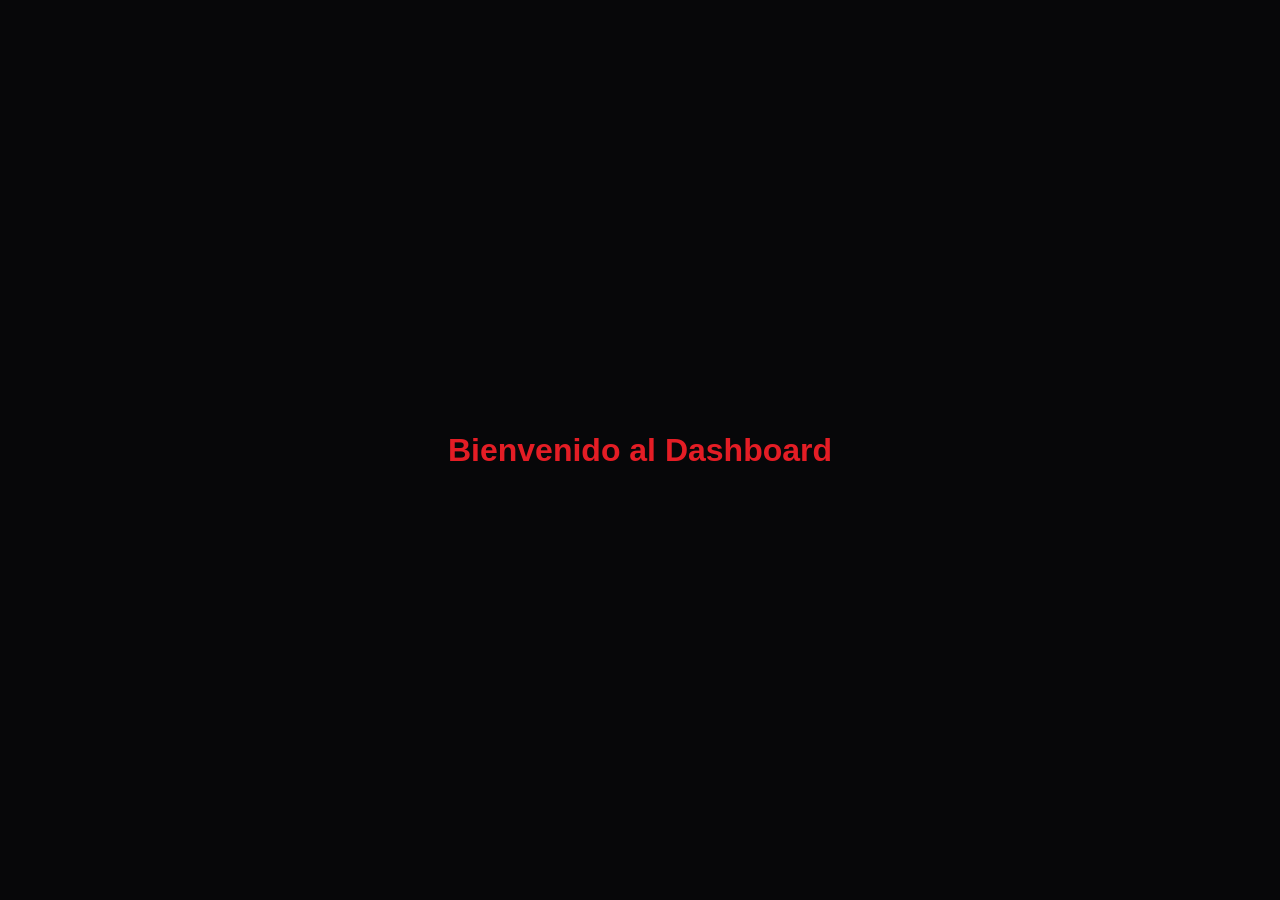
==== FPF/dashboard/index.html @ 64b778f6 "Reorganizar estructura: mover login a FPF y agregar mockup dashboard con redirección" ====
<!DOCTYPE html>
<html lang="es">
<head>
  <meta charset="UTF-8">
  <meta name="viewport" content="width=device-width, initial-scale=1.0">
  <title>Dashboard FPF</title>
  <style>
    body {
      margin: 0;
      padding: 0;
      background: #070709;
      color: white;
      font-family: sans-serif;
      display: flex;
      justify-content: center;
      align-items: center;
      height: 100vh;
    }
    h1 {
      color: #E41D25; /* FPF red */
    }
  </style>
</head>
<body>
  <h1>Bienvenido al Dashboard</h1>
</body>
</html>
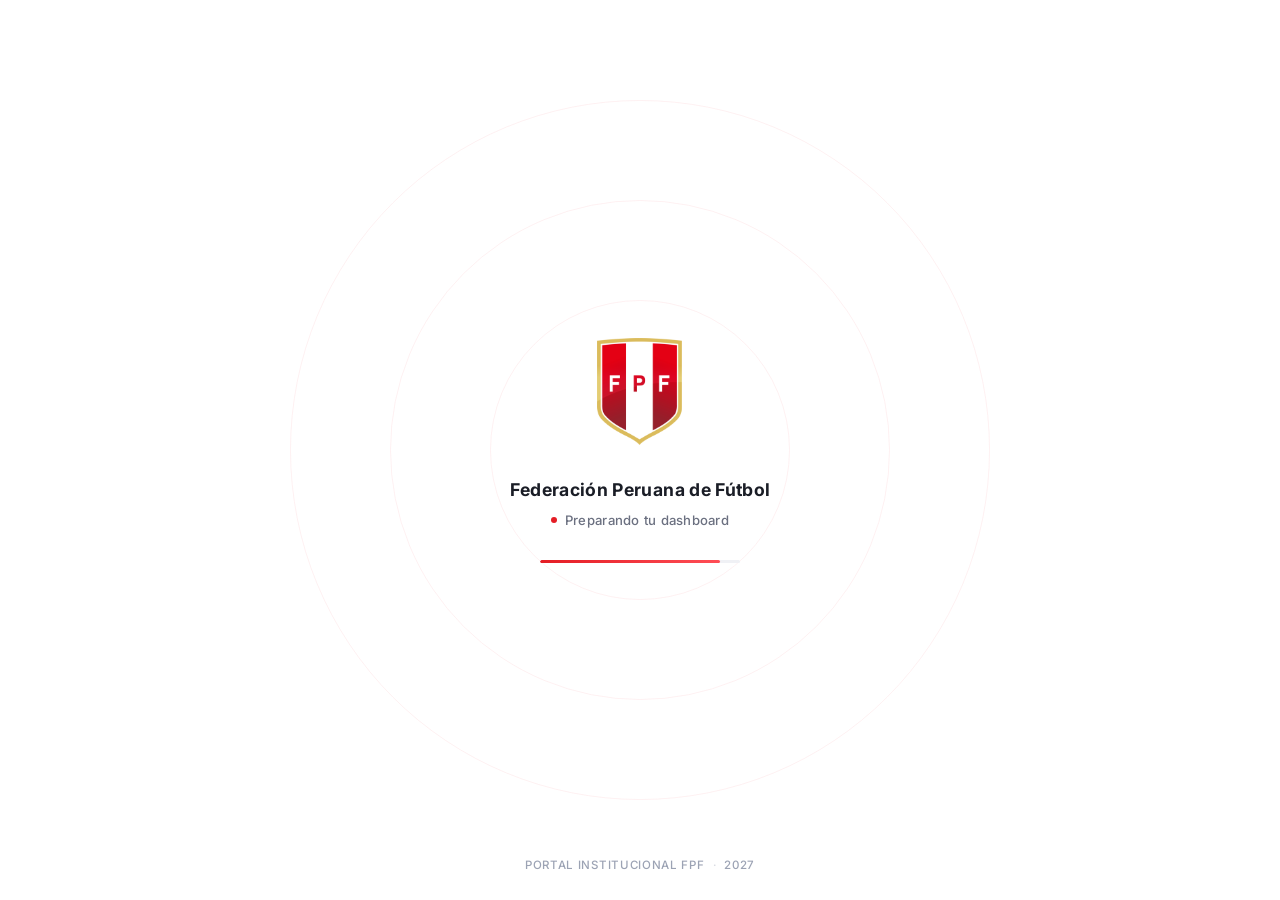
==== commit a5c4f38f: "Fix dashboard layout, simplify splash screen animation, remove circular progress and fix token linki" ====
--- a/FPF/dashboard/index.html
+++ b/FPF/dashboard/index.html
@@ -1,27 +1,292 @@
 <!DOCTYPE html>
 <html lang="es">
 <head>
-  <meta charset="UTF-8">
-  <meta name="viewport" content="width=device-width, initial-scale=1.0">
-  <title>Dashboard FPF</title>
-  <style>
-    body {
-      margin: 0;
-      padding: 0;
-      background: #070709;
-      color: white;
-      font-family: sans-serif;
-      display: flex;
-      justify-content: center;
-      align-items: center;
-      height: 100vh;
-    }
-    h1 {
-      color: #E41D25; /* FPF red */
-    }
-  </style>
+  <meta charset="UTF-8" />
+  <meta name="viewport" content="width=device-width, initial-scale=1.0" />
+  <title>FPF — Dashboard</title>
+  <meta name="description" content="Panel de control oficial de la Federación Peruana de Fútbol" />
+  <link rel="preconnect" href="https://fonts.googleapis.com" />
+  <link rel="preconnect" href="https://fonts.gstatic.com" crossorigin />
+  <link href="https://fonts.googleapis.com/css2?family=Inter:wght@300;400;500;600;700;800&family=Playfair+Display:ital,wght@0,500;1,500&display=swap" rel="stylesheet" />
+  <link rel="stylesheet" href="../tokens.css" />
+  <link rel="stylesheet" href="dashboard.css" />
 </head>
 <body>
-  <h1>Bienvenido al Dashboard</h1>
+
+  <!-- ═══════════════════════════════════════════
+       SPLASH SCREEN — Pantalla de carga premium
+  ═══════════════════════════════════════════ -->
+  <div id="splash" class="splash">
+    <!-- Fondo animado sutil -->
+    <div class="splash__bg" aria-hidden="true">
+      <div class="splash__ring splash__ring--1"></div>
+      <div class="splash__ring splash__ring--2"></div>
+      <div class="splash__ring splash__ring--3"></div>
+    </div>
+
+    <div class="splash__content">
+      <!-- Logo con animación -->
+      <div class="splash__logo-wrap">
+        <img src="FPFlogo.png" alt="Logo FPF" class="splash__logo" />
+      </div>
+
+      <!-- Texto de carga -->
+      <div class="splash__text">
+        <h1 class="splash__title">Federación Peruana de Fútbol</h1>
+        <div class="splash__status">
+          <span class="splash__dot"></span>
+          <span id="splash-msg" class="splash__msg">Verificando credenciales</span>
+        </div>
+      </div>
+
+      <div class="splash__bar-wrap">
+        <div class="splash__bar" id="splash-bar"></div>
+      </div>
+    </div>
+
+    <footer class="splash__footer">
+      <span>Portal Institucional FPF</span>
+      <span class="splash__sep">·</span>
+      <span>2027</span>
+    </footer>
+  </div>
+
+
+  <!-- ═══════════════════════════════════════════
+       DASHBOARD — Contenido principal
+  ═══════════════════════════════════════════ -->
+  <div id="dashboard" class="dashboard" style="display:none;">
+    
+    <!-- Sidebar -->
+    <aside class="sidebar">
+      <div class="sidebar__brand">
+        <img src="FPFlogo.png" alt="FPF" class="sidebar__logo" />
+        <div class="sidebar__brand-text">
+          <span class="sidebar__brand-name">FPF</span>
+          <span class="sidebar__brand-sub">Portal 2027</span>
+        </div>
+      </div>
+
+      <nav class="sidebar__nav">
+        <a href="#" class="nav-item nav-item--active">
+          <svg class="nav-item__icon" width="20" height="20" viewBox="0 0 24 24" fill="none" stroke="currentColor" stroke-width="1.8" stroke-linecap="round" stroke-linejoin="round"><rect x="3" y="3" width="7" height="7" rx="1"/><rect x="14" y="3" width="7" height="7" rx="1"/><rect x="3" y="14" width="7" height="7" rx="1"/><rect x="14" y="14" width="7" height="7" rx="1"/></svg>
+          <span>Dashboard</span>
+        </a>
+        <a href="#" class="nav-item">
+          <svg class="nav-item__icon" width="20" height="20" viewBox="0 0 24 24" fill="none" stroke="currentColor" stroke-width="1.8" stroke-linecap="round" stroke-linejoin="round"><path d="M17 21v-2a4 4 0 0 0-4-4H5a4 4 0 0 0-4 4v2"/><circle cx="9" cy="7" r="4"/><path d="M23 21v-2a4 4 0 0 0-3-3.87"/><path d="M16 3.13a4 4 0 0 1 0 7.75"/></svg>
+          <span>Jugadores</span>
+        </a>
+        <a href="#" class="nav-item">
+          <svg class="nav-item__icon" width="20" height="20" viewBox="0 0 24 24" fill="none" stroke="currentColor" stroke-width="1.8" stroke-linecap="round" stroke-linejoin="round"><circle cx="12" cy="12" r="10"/><polygon points="10 8 16 12 10 16 10 8"/></svg>
+          <span>Partidos</span>
+        </a>
+        <a href="#" class="nav-item">
+          <svg class="nav-item__icon" width="20" height="20" viewBox="0 0 24 24" fill="none" stroke="currentColor" stroke-width="1.8" stroke-linecap="round" stroke-linejoin="round"><path d="M12 20V10"/><path d="M18 20V4"/><path d="M6 20v-4"/></svg>
+          <span>Estadísticas</span>
+        </a>
+        <a href="#" class="nav-item">
+          <svg class="nav-item__icon" width="20" height="20" viewBox="0 0 24 24" fill="none" stroke="currentColor" stroke-width="1.8" stroke-linecap="round" stroke-linejoin="round"><rect x="3" y="4" width="18" height="18" rx="2" ry="2"/><line x1="16" y1="2" x2="16" y2="6"/><line x1="8" y1="2" x2="8" y2="6"/><line x1="3" y1="10" x2="21" y2="10"/></svg>
+          <span>Calendario</span>
+        </a>
+        <a href="#" class="nav-item">
+          <svg class="nav-item__icon" width="20" height="20" viewBox="0 0 24 24" fill="none" stroke="currentColor" stroke-width="1.8" stroke-linecap="round" stroke-linejoin="round"><circle cx="12" cy="12" r="3"/><path d="M19.4 15a1.65 1.65 0 0 0 .33 1.82l.06.06a2 2 0 0 1 0 2.83 2 2 0 0 1-2.83 0l-.06-.06a1.65 1.65 0 0 0-1.82-.33 1.65 1.65 0 0 0-1 1.51V21a2 2 0 0 1-2 2 2 2 0 0 1-2-2v-.09A1.65 1.65 0 0 0 9 19.4a1.65 1.65 0 0 0-1.82.33l-.06.06a2 2 0 0 1-2.83 0 2 2 0 0 1 0-2.83l.06-.06A1.65 1.65 0 0 0 4.68 15a1.65 1.65 0 0 0-1.51-1H3a2 2 0 0 1-2-2 2 2 0 0 1 2-2h.09A1.65 1.65 0 0 0 4.6 9a1.65 1.65 0 0 0-.33-1.82l-.06-.06a2 2 0 0 1 0-2.83 2 2 0 0 1 2.83 0l.06.06A1.65 1.65 0 0 0 9 4.68a1.65 1.65 0 0 0 1-1.51V3a2 2 0 0 1 2-2 2 2 0 0 1 2 2v.09a1.65 1.65 0 0 0 1 1.51 1.65 1.65 0 0 0 1.82-.33l.06-.06a2 2 0 0 1 2.83 0 2 2 0 0 1 0 2.83l-.06.06a1.65 1.65 0 0 0-.33 1.82V9a1.65 1.65 0 0 0 1.51 1H21a2 2 0 0 1 2 2 2 2 0 0 1-2 2h-.09a1.65 1.65 0 0 0-1.51 1z"/></svg>
+          <span>Configuración</span>
+        </a>
+      </nav>
+
+      <div class="sidebar__bottom">
+        <div class="sidebar__user">
+          <div class="sidebar__avatar">
+            <svg width="18" height="18" viewBox="0 0 24 24" fill="none" stroke="currentColor" stroke-width="2" stroke-linecap="round" stroke-linejoin="round"><path d="M20 21v-2a4 4 0 0 0-4-4H8a4 4 0 0 0-4 4v2"/><circle cx="12" cy="7" r="4"/></svg>
+          </div>
+          <div class="sidebar__user-info">
+            <span class="sidebar__user-name" id="user-name">Usuario FPF</span>
+            <span class="sidebar__user-role">Administrador</span>
+          </div>
+        </div>
+        <a href="../login/index.html" class="nav-item nav-item--logout">
+          <svg class="nav-item__icon" width="20" height="20" viewBox="0 0 24 24" fill="none" stroke="currentColor" stroke-width="1.8" stroke-linecap="round" stroke-linejoin="round"><path d="M9 21H5a2 2 0 0 1-2-2V5a2 2 0 0 1 2-2h4"/><polyline points="16 17 21 12 16 7"/><line x1="21" y1="12" x2="9" y2="12"/></svg>
+          <span>Cerrar sesión</span>
+        </a>
+      </div>
+    </aside>
+
+    <!-- Main Content -->
+    <main class="main">
+      <!-- Top Bar -->
+      <header class="topbar">
+        <div class="topbar__left">
+          <h1 class="topbar__title">Dashboard</h1>
+          <span class="topbar__date" id="current-date"></span>
+        </div>
+        <div class="topbar__right">
+          <button class="topbar__btn" aria-label="Notificaciones">
+            <svg width="20" height="20" viewBox="0 0 24 24" fill="none" stroke="currentColor" stroke-width="1.8" stroke-linecap="round" stroke-linejoin="round"><path d="M18 8A6 6 0 0 0 6 8c0 7-3 9-3 9h18s-3-2-3-9"/><path d="M13.73 21a2 2 0 0 1-3.46 0"/></svg>
+            <span class="topbar__badge">3</span>
+          </button>
+          <button class="topbar__btn" aria-label="Buscar">
+            <svg width="20" height="20" viewBox="0 0 24 24" fill="none" stroke="currentColor" stroke-width="1.8" stroke-linecap="round" stroke-linejoin="round"><circle cx="11" cy="11" r="8"/><line x1="21" y1="21" x2="16.65" y2="16.65"/></svg>
+          </button>
+        </div>
+      </header>
+
+      <!-- Welcome Banner -->
+      <section class="welcome">
+        <div class="welcome__text">
+          <span class="welcome__greeting" id="greeting-text">Buenos días</span>
+          <h2 class="welcome__name">Bienvenido al Portal FPF</h2>
+          <p class="welcome__desc">Aquí tienes un resumen de la actividad de hoy.</p>
+        </div>
+        <div class="welcome__graphic" aria-hidden="true">
+          <img src="FPFlogo.png" alt="" class="welcome__logo" />
+        </div>
+      </section>
+
+      <!-- Stats Grid -->
+      <section class="stats">
+        <div class="stat-card">
+          <div class="stat-card__icon stat-card__icon--red">
+            <svg width="22" height="22" viewBox="0 0 24 24" fill="none" stroke="currentColor" stroke-width="2" stroke-linecap="round" stroke-linejoin="round"><path d="M17 21v-2a4 4 0 0 0-4-4H5a4 4 0 0 0-4 4v2"/><circle cx="9" cy="7" r="4"/><path d="M23 21v-2a4 4 0 0 0-3-3.87"/><path d="M16 3.13a4 4 0 0 1 0 7.75"/></svg>
+          </div>
+          <div class="stat-card__data">
+            <span class="stat-card__value" id="stat-jugadores">128</span>
+            <span class="stat-card__label">Jugadores Registrados</span>
+          </div>
+          <span class="stat-card__trend stat-card__trend--up">+12%</span>
+        </div>
+
+        <div class="stat-card">
+          <div class="stat-card__icon stat-card__icon--gold">
+            <svg width="22" height="22" viewBox="0 0 24 24" fill="none" stroke="currentColor" stroke-width="2" stroke-linecap="round" stroke-linejoin="round"><circle cx="12" cy="12" r="10"/><polygon points="10 8 16 12 10 16 10 8"/></svg>
+          </div>
+          <div class="stat-card__data">
+            <span class="stat-card__value">24</span>
+            <span class="stat-card__label">Partidos Programados</span>
+          </div>
+          <span class="stat-card__trend stat-card__trend--up">+4</span>
+        </div>
+
+        <div class="stat-card">
+          <div class="stat-card__icon stat-card__icon--green">
+            <svg width="22" height="22" viewBox="0 0 24 24" fill="none" stroke="currentColor" stroke-width="2" stroke-linecap="round" stroke-linejoin="round"><polyline points="22 12 18 12 15 21 9 3 6 12 2 12"/></svg>
+          </div>
+          <div class="stat-card__data">
+            <span class="stat-card__value">87%</span>
+            <span class="stat-card__label">Rendimiento General</span>
+          </div>
+          <span class="stat-card__trend stat-card__trend--up">+5.2%</span>
+        </div>
+
+        <div class="stat-card">
+          <div class="stat-card__icon stat-card__icon--blue">
+            <svg width="22" height="22" viewBox="0 0 24 24" fill="none" stroke="currentColor" stroke-width="2" stroke-linecap="round" stroke-linejoin="round"><path d="M12 20V10"/><path d="M18 20V4"/><path d="M6 20v-4"/></svg>
+          </div>
+          <div class="stat-card__data">
+            <span class="stat-card__value">42</span>
+            <span class="stat-card__label">Goles en Temporada</span>
+          </div>
+          <span class="stat-card__trend stat-card__trend--neutral">—</span>
+        </div>
+      </section>
+
+      <!-- Content Grid -->
+      <section class="content-grid">
+        <!-- Próximos Partidos -->
+        <div class="card card--wide">
+          <div class="card__header">
+            <h3 class="card__title">Próximos Partidos</h3>
+            <button class="card__action">Ver todos</button>
+          </div>
+          <div class="card__body">
+            <div class="match">
+              <div class="match__team">
+                <span class="match__flag">🇵🇪</span>
+                <span>Perú</span>
+              </div>
+              <div class="match__vs">
+                <span class="match__time">20:00</span>
+                <span class="match__label">VS</span>
+                <span class="match__date-sm">25 Sep</span>
+              </div>
+              <div class="match__team">
+                <span class="match__flag">🇧🇷</span>
+                <span>Brasil</span>
+              </div>
+            </div>
+            <div class="match">
+              <div class="match__team">
+                <span class="match__flag">🇦🇷</span>
+                <span>Argentina</span>
+              </div>
+              <div class="match__vs">
+                <span class="match__time">21:30</span>
+                <span class="match__label">VS</span>
+                <span class="match__date-sm">02 Oct</span>
+              </div>
+              <div class="match__team">
+                <span class="match__flag">🇵🇪</span>
+                <span>Perú</span>
+              </div>
+            </div>
+            <div class="match">
+              <div class="match__team">
+                <span class="match__flag">🇵🇪</span>
+                <span>Perú</span>
+              </div>
+              <div class="match__vs">
+                <span class="match__time">19:00</span>
+                <span class="match__label">VS</span>
+                <span class="match__date-sm">10 Oct</span>
+              </div>
+              <div class="match__team">
+                <span class="match__flag">🇨🇴</span>
+                <span>Colombia</span>
+              </div>
+            </div>
+          </div>
+        </div>
+
+        <!-- Actividad Reciente -->
+        <div class="card">
+          <div class="card__header">
+            <h3 class="card__title">Actividad Reciente</h3>
+          </div>
+          <div class="card__body">
+            <div class="activity">
+              <div class="activity__dot activity__dot--green"></div>
+              <div class="activity__info">
+                <span class="activity__text">Nuevo jugador convocado</span>
+                <span class="activity__time">Hace 2 horas</span>
+              </div>
+            </div>
+            <div class="activity">
+              <div class="activity__dot activity__dot--gold"></div>
+              <div class="activity__info">
+                <span class="activity__text">Entrenamiento confirmado</span>
+                <span class="activity__time">Hace 5 horas</span>
+              </div>
+            </div>
+            <div class="activity">
+              <div class="activity__dot activity__dot--red"></div>
+              <div class="activity__info">
+                <span class="activity__text">Lesión reportada — Defensor</span>
+                <span class="activity__time">Ayer, 18:30</span>
+              </div>
+            </div>
+            <div class="activity">
+              <div class="activity__dot activity__dot--blue"></div>
+              <div class="activity__info">
+                <span class="activity__text">Reporte de estadísticas generado</span>
+                <span class="activity__time">Ayer, 14:00</span>
+              </div>
+            </div>
+          </div>
+        </div>
+      </section>
+    </main>
+  </div>
+
+  <script src="../env.js"></script>
+  <script src="dashboard.js"></script>
 </body>
 </html>
--- a/FPF/tokens.css
+++ b/FPF/tokens.css
@@ -0,0 +1,97 @@
+/* ═══════════════════════════════════════════════════════
+   FPF DESIGN TOKENS — Sistema de Diseño Centralizado
+   ───────────────────────────────────────────────────────
+   Importar en TODOS los archivos CSS del proyecto:
+     @import url('../tokens.css');
+   
+   Cualquier cambio de marca, tipografía o paleta se hace
+   SOLO aquí. Nunca hardcodear colores en componentes.
+═══════════════════════════════════════════════════════ */
+
+:root {
+
+  /* ── Brand ── */
+  --fpf:             #E41D25;
+  --fpf-dark:        #B81820;
+  --fpf-deeper:      #8B1015;
+  --fpf-light:       #FF4D55;
+  --fpf-glow:        rgba(228, 29, 37, 0.25);
+  --fpf-subtle:      rgba(228, 29, 37, 0.06);
+
+  /* ── Acento dorado (escudo) ── */
+  --gold:            #C9A84C;
+  --gold-light:      #F5DFA0;
+
+  /* ── Semánticos ── */
+  --success:         #22c55e;
+  --success-dark:    #16a34a;
+  --success-bg:      rgba(34, 197, 94, 0.08);
+  --error:           var(--fpf);
+  --error-bg:        rgba(228, 29, 37, 0.08);
+  --info:            #3b82f6;
+  --info-bg:         rgba(59, 130, 246, 0.08);
+
+  /* ── Tipografía ── */
+  --sans:            'Inter', system-ui, -apple-system, sans-serif;
+  --display:         'Playfair Display', Georgia, serif;
+
+  /* ── Movimiento ── */
+  --ease:            cubic-bezier(.22, 1, .36, 1);
+  --spring:          cubic-bezier(.34, 1.56, .64, 1);
+  --speed:           0.2s;
+  --speed-slow:      0.4s;
+
+  /* ── Radios ── */
+  --radius:          16px;
+  --radius-sm:       12px;
+  --radius-xs:       8px;
+  --radius-pill:     100px;
+}
+
+
+/* ═══════════════════════════════════════════════════════
+   RESET GLOBAL — Solo se aplica una vez
+═══════════════════════════════════════════════════════ */
+*, *::before, *::after {
+  margin: 0;
+  padding: 0;
+  box-sizing: border-box;
+}
+
+html {
+  height: 100%;
+  font-family: var(--sans);
+  -webkit-font-smoothing: antialiased;
+  -moz-osx-font-smoothing: grayscale;
+  text-rendering: optimizeLegibility;
+}
+
+
+/* ═══════════════════════════════════════════════════════
+   ANIMACIONES BASE COMPARTIDAS
+═══════════════════════════════════════════════════════ */
+@keyframes fadeUp {
+  from { opacity: 0; transform: translateY(12px); }
+  to   { opacity: 1; transform: translateY(0); }
+}
+
+@keyframes fadeIn {
+  from { opacity: 0; }
+  to   { opacity: 1; }
+}
+
+@keyframes spin {
+  to { transform: rotate(360deg); }
+}
+
+
+/* ═══════════════════════════════════════════════════════
+   ACCESIBILIDAD — Reducir movimiento si el usuario lo pide
+═══════════════════════════════════════════════════════ */
+@media (prefers-reduced-motion: reduce) {
+  *, *::before, *::after {
+    animation-duration: 0.01ms !important;
+    animation-iteration-count: 1 !important;
+    transition-duration: 0.01ms !important;
+  }
+}
--- a/FPF/dashboard/dashboard.css
+++ b/FPF/dashboard/dashboard.css
@@ -0,0 +1,803 @@
+/* ═══════════════════════════════════════════════════════
+   DASHBOARD — FPF 2027 (Light Theme)
+   ───────────────────────────────────────────────────────
+   Tokens compartidos ahora se linkean en el HTML.
+   Aquí solo van los overrides del tema claro.
+═══════════════════════════════════════════════════════ */
+
+:root {
+  /* ── Tema claro (solo dashboard) ── */
+  --bg:          #F8F9FC;
+  --white:       #FFFFFF;
+  --surface:     #FFFFFF;
+  --border:      #E8EAF0;
+  --border-hov:  #D1D5E0;
+  --txt:         #1A1D26;
+  --txt-2:       #3B3F4E;
+  --txt-3:       #6B7080;
+  --txt-4:       #9CA3B4;
+
+  /* ── Estructura Dashboard ── */
+  --sidebar-w:   260px;
+  --topbar-h:    72px;
+}
+
+body {
+  min-height: 100%;
+  background: var(--bg);
+  color: var(--txt);
+  overflow-x: hidden;
+}
+
+/* ═══════════════════════════════════════════════════════
+   SPLASH SCREEN — Pantalla de carga premium
+═══════════════════════════════════════════════════════ */
+.splash {
+  position: fixed;
+  inset: 0;
+  z-index: 9999;
+  background: var(--white);
+  display: flex;
+  flex-direction: column;
+  align-items: center;
+  justify-content: center;
+  transition: opacity 0.6s ease, transform 0.6s ease;
+}
+
+.splash.hide {
+  opacity: 0;
+  transform: scale(1.04);
+  pointer-events: none;
+}
+
+/* Anillos de fondo animados */
+.splash__bg {
+  position: absolute;
+  inset: 0;
+  display: flex;
+  align-items: center;
+  justify-content: center;
+  overflow: hidden;
+}
+
+.splash__ring {
+  position: absolute;
+  border-radius: 50%;
+  border: 1px solid rgba(228, 29, 37, 0.06);
+}
+
+.splash__ring--1 {
+  width: 300px; height: 300px;
+  animation: ringPulse 3s ease-in-out infinite;
+}
+.splash__ring--2 {
+  width: 500px; height: 500px;
+  animation: ringPulse 3s 0.5s ease-in-out infinite;
+}
+.splash__ring--3 {
+  width: 700px; height: 700px;
+  animation: ringPulse 3s 1s ease-in-out infinite;
+}
+
+@keyframes ringPulse {
+  0%, 100% { transform: scale(1); opacity: 0.4; }
+  50%      { transform: scale(1.08); opacity: 0.15; }
+}
+
+/* Logo + Anillo de progreso */
+.splash__content {
+  position: relative;
+  z-index: 2;
+  display: flex;
+  flex-direction: column;
+  align-items: center;
+  gap: 32px;
+}
+
+.splash__logo-wrap {
+  position: relative;
+  width: 110px;
+  height: 110px;
+  display: flex;
+  align-items: center;
+  justify-content: center;
+  perspective: 800px;
+}
+
+.splash__logo {
+  width: 85px;
+  height: auto;
+  object-fit: contain;
+  animation: logoBreathe 0.8s ease-in-out infinite alternate;
+  will-change: transform;
+}
+
+@keyframes logoBreathe {
+  0% { 
+    transform: scale(0.9);
+  }
+  100% { 
+    transform: scale(1.15); 
+  }
+}
+
+
+
+/* Texto de carga */
+.splash__text {
+  display: flex;
+  flex-direction: column;
+  align-items: center;
+  gap: 12px;
+}
+
+.splash__title {
+  font-family: var(--sans);
+  font-size: 1.1rem;
+  font-weight: 700;
+  color: var(--txt);
+  letter-spacing: 0.02em;
+  animation: fadeUp 0.6s 0.3s var(--ease) both;
+}
+
+.splash__status {
+  display: inline-flex;
+  align-items: center;
+  gap: 8px;
+  animation: fadeUp 0.6s 0.5s var(--ease) both;
+}
+
+.splash__dot {
+  width: 6px; height: 6px;
+  border-radius: 50%;
+  background: var(--fpf);
+  animation: dotBlink 1.2s ease-in-out infinite;
+}
+
+@keyframes dotBlink {
+  0%, 100% { opacity: 1; transform: scale(1); }
+  50%      { opacity: 0.3; transform: scale(0.7); }
+}
+
+.splash__msg {
+  font-size: 0.82rem;
+  font-weight: 500;
+  color: var(--txt-3);
+  letter-spacing: 0.02em;
+}
+
+/* Barra de progreso lineal */
+.splash__bar-wrap {
+  width: 200px;
+  height: 3px;
+  background: #F0F1F5;
+  border-radius: 100px;
+  overflow: hidden;
+  animation: fadeUp 0.6s 0.7s var(--ease) both;
+}
+
+.splash__bar {
+  height: 100%;
+  width: 0%;
+  background: linear-gradient(90deg, var(--fpf), var(--fpf-light));
+  border-radius: 100px;
+  transition: width 0.4s var(--ease);
+}
+
+/* Footer del splash */
+.splash__footer {
+  position: absolute;
+  bottom: 28px;
+  display: flex;
+  align-items: center;
+  gap: 8px;
+  font-size: 0.72rem;
+  font-weight: 500;
+  color: var(--txt-4);
+  letter-spacing: 0.06em;
+  text-transform: uppercase;
+  animation: fadeUp 0.6s 0.9s var(--ease) both;
+}
+
+.splash__sep { opacity: 0.4; }
+
+
+/* ═══════════════════════════════════════════════════════
+   ANIMACIONES COMPARTIDAS
+═══════════════════════════════════════════════════════ */
+@keyframes fadeUp {
+  from { opacity: 0; transform: translateY(12px); }
+  to   { opacity: 1; transform: translateY(0); }
+}
+
+@keyframes fadeIn {
+  from { opacity: 0; }
+  to   { opacity: 1; }
+}
+
+
+/* ═══════════════════════════════════════════════════════
+   DASHBOARD LAYOUT
+═══════════════════════════════════════════════════════ */
+.dashboard {
+  display: block;
+  min-height: 100vh;
+  animation: fadeIn 0.5s ease both;
+}
+
+
+/* ═══════════════════════════════════════════════════════
+   SIDEBAR
+═══════════════════════════════════════════════════════ */
+.sidebar {
+  position: fixed;
+  top: 0; left: 0; bottom: 0;
+  width: var(--sidebar-w);
+  display: flex;
+  flex-direction: column;
+  background: var(--white);
+  border-right: 1px solid var(--border);
+  padding: 24px 16px;
+  z-index: 100;
+}
+
+.sidebar__brand {
+  display: flex;
+  align-items: center;
+  gap: 12px;
+  padding: 8px 12px;
+  margin-bottom: 32px;
+}
+
+.sidebar__logo {
+  width: 36px; height: auto;
+  object-fit: contain;
+}
+
+.sidebar__brand-text {
+  display: flex;
+  flex-direction: column;
+}
+
+.sidebar__brand-name {
+  font-size: 1rem;
+  font-weight: 800;
+  color: var(--fpf);
+  letter-spacing: 0.06em;
+}
+
+.sidebar__brand-sub {
+  font-size: 0.68rem;
+  font-weight: 500;
+  color: var(--txt-4);
+  letter-spacing: 0.04em;
+}
+
+/* Nav Items */
+.sidebar__nav {
+  display: flex;
+  flex-direction: column;
+  gap: 4px;
+  flex: 1;
+}
+
+.nav-item {
+  display: flex;
+  align-items: center;
+  gap: 12px;
+  padding: 11px 14px;
+  border-radius: var(--radius-sm);
+  font-size: 0.88rem;
+  font-weight: 500;
+  color: var(--txt-3);
+  text-decoration: none;
+  transition: all var(--speed) var(--ease);
+  cursor: pointer;
+}
+
+.nav-item:hover {
+  background: var(--fpf-subtle);
+  color: var(--fpf);
+}
+
+.nav-item--active {
+  background: var(--fpf-subtle);
+  color: var(--fpf);
+  font-weight: 600;
+}
+
+.nav-item--active .nav-item__icon {
+  color: var(--fpf);
+}
+
+.nav-item__icon {
+  flex-shrink: 0;
+  transition: color var(--speed);
+}
+
+/* Bottom section */
+.sidebar__bottom {
+  display: flex;
+  flex-direction: column;
+  gap: 8px;
+  padding-top: 16px;
+  border-top: 1px solid var(--border);
+}
+
+.sidebar__user {
+  display: flex;
+  align-items: center;
+  gap: 10px;
+  padding: 10px 12px;
+}
+
+.sidebar__avatar {
+  width: 36px; height: 36px;
+  border-radius: 50%;
+  background: linear-gradient(135deg, var(--fpf), var(--fpf-deeper));
+  display: flex;
+  align-items: center;
+  justify-content: center;
+  color: white;
+  flex-shrink: 0;
+}
+
+.sidebar__user-info {
+  display: flex;
+  flex-direction: column;
+}
+
+.sidebar__user-name {
+  font-size: 0.82rem;
+  font-weight: 600;
+  color: var(--txt);
+}
+
+.sidebar__user-role {
+  font-size: 0.68rem;
+  font-weight: 500;
+  color: var(--txt-4);
+}
+
+.nav-item--logout {
+  color: var(--txt-4);
+}
+
+.nav-item--logout:hover {
+  background: rgba(228, 29, 37, 0.06);
+  color: var(--fpf);
+}
+
+
+/* ═══════════════════════════════════════════════════════
+   MAIN CONTENT
+═══════════════════════════════════════════════════════ */
+.main {
+  margin-left: var(--sidebar-w);
+  padding: 0 40px 40px 40px;
+  display: flex;
+  flex-direction: column;
+  gap: 28px;
+}
+
+
+/* ═══════════════════════════════════════════════════════
+   TOPBAR
+═══════════════════════════════════════════════════════ */
+.topbar {
+  position: sticky;
+  top: 0;
+  z-index: 50;
+  display: flex;
+  align-items: center;
+  justify-content: space-between;
+  height: var(--topbar-h);
+  padding: 0;
+  background: rgba(248, 249, 252, 0.85);
+  backdrop-filter: blur(16px);
+  -webkit-backdrop-filter: blur(16px);
+  border-bottom: 1px solid var(--border);
+  margin: 0 -40px;
+  padding: 0 40px;
+}
+
+.topbar__left {
+  display: flex;
+  align-items: baseline;
+  gap: 16px;
+}
+
+.topbar__title {
+  font-size: 1.3rem;
+  font-weight: 700;
+  color: var(--txt);
+}
+
+.topbar__date {
+  font-size: 0.82rem;
+  font-weight: 500;
+  color: var(--txt-4);
+}
+
+.topbar__right {
+  display: flex;
+  align-items: center;
+  gap: 8px;
+}
+
+.topbar__btn {
+  position: relative;
+  width: 40px; height: 40px;
+  display: flex;
+  align-items: center;
+  justify-content: center;
+  background: transparent;
+  border: 1px solid var(--border);
+  border-radius: 10px;
+  color: var(--txt-3);
+  cursor: pointer;
+  transition: all var(--speed) var(--ease);
+}
+
+.topbar__btn:hover {
+  background: var(--white);
+  border-color: var(--border-hov);
+  color: var(--txt);
+  box-shadow: 0 2px 8px rgba(0,0,0,0.06);
+}
+
+.topbar__badge {
+  position: absolute;
+  top: -4px; right: -4px;
+  width: 18px; height: 18px;
+  border-radius: 50%;
+  background: var(--fpf);
+  color: white;
+  font-size: 0.62rem;
+  font-weight: 700;
+  display: flex;
+  align-items: center;
+  justify-content: center;
+  border: 2px solid var(--bg);
+}
+
+
+/* ═══════════════════════════════════════════════════════
+   WELCOME BANNER
+═══════════════════════════════════════════════════════ */
+.welcome {
+  display: flex;
+  align-items: center;
+  justify-content: space-between;
+  padding: 32px 36px;
+  background: linear-gradient(135deg, #FFF5F5 0%, #FFF0F0 40%, #FFF8F0 100%);
+  border-radius: var(--radius);
+  border: 1px solid rgba(228, 29, 37, 0.08);
+  overflow: hidden;
+  position: relative;
+  animation: fadeUp 0.5s 0.1s var(--ease) both;
+}
+
+.welcome__text {
+  display: flex;
+  flex-direction: column;
+  gap: 6px;
+  z-index: 1;
+}
+
+.welcome__greeting {
+  font-size: 0.78rem;
+  font-weight: 600;
+  color: var(--fpf);
+  text-transform: uppercase;
+  letter-spacing: 0.1em;
+}
+
+.welcome__name {
+  font-size: 1.5rem;
+  font-weight: 700;
+  color: var(--txt);
+  line-height: 1.2;
+}
+
+.welcome__desc {
+  font-size: 0.88rem;
+  color: var(--txt-3);
+  margin-top: 2px;
+}
+
+.welcome__graphic {
+  flex-shrink: 0;
+}
+
+.welcome__logo {
+  width: 80px;
+  height: auto;
+  opacity: 0.12;
+  transform: rotate(8deg);
+}
+
+
+/* ═══════════════════════════════════════════════════════
+   STAT CARDS
+═══════════════════════════════════════════════════════ */
+.stats {
+  display: grid;
+  grid-template-columns: repeat(4, 1fr);
+  gap: 18px;
+}
+
+.stat-card {
+  display: flex;
+  align-items: flex-start;
+  gap: 14px;
+  padding: 22px 20px;
+  background: var(--surface);
+  border-radius: var(--radius);
+  border: 1px solid var(--border);
+  transition: all var(--speed) var(--ease);
+  position: relative;
+  overflow: hidden;
+  animation: fadeUp 0.5s var(--ease) both;
+}
+
+.stat-card:nth-child(1) { animation-delay: 0.15s; }
+.stat-card:nth-child(2) { animation-delay: 0.20s; }
+.stat-card:nth-child(3) { animation-delay: 0.25s; }
+.stat-card:nth-child(4) { animation-delay: 0.30s; }
+
+.stat-card:hover {
+  border-color: var(--border-hov);
+  box-shadow: 0 4px 20px rgba(0,0,0,0.05);
+  transform: translateY(-2px);
+}
+
+.stat-card__icon {
+  width: 42px; height: 42px;
+  border-radius: 12px;
+  display: flex;
+  align-items: center;
+  justify-content: center;
+  flex-shrink: 0;
+}
+
+.stat-card__icon--red {
+  background: rgba(228, 29, 37, 0.08);
+  color: var(--fpf);
+}
+.stat-card__icon--gold {
+  background: rgba(201, 168, 76, 0.10);
+  color: var(--gold);
+}
+.stat-card__icon--green {
+  background: rgba(34, 197, 94, 0.08);
+  color: #22c55e;
+}
+.stat-card__icon--blue {
+  background: rgba(59, 130, 246, 0.08);
+  color: #3b82f6;
+}
+
+.stat-card__data {
+  display: flex;
+  flex-direction: column;
+  gap: 2px;
+  flex: 1;
+}
+
+.stat-card__value {
+  font-size: 1.5rem;
+  font-weight: 800;
+  color: var(--txt);
+  line-height: 1;
+  letter-spacing: -0.02em;
+}
+
+.stat-card__label {
+  font-size: 0.72rem;
+  font-weight: 500;
+  color: var(--txt-4);
+  margin-top: 4px;
+}
+
+.stat-card__trend {
+  position: absolute;
+  top: 16px; right: 16px;
+  font-size: 0.72rem;
+  font-weight: 700;
+  padding: 3px 8px;
+  border-radius: 100px;
+}
+
+.stat-card__trend--up {
+  background: rgba(34, 197, 94, 0.08);
+  color: #16a34a;
+}
+
+.stat-card__trend--neutral {
+  background: rgba(156, 163, 180, 0.1);
+  color: var(--txt-4);
+}
+
+
+/* ═══════════════════════════════════════════════════════
+   CONTENT GRID — Cards
+═══════════════════════════════════════════════════════ */
+.content-grid {
+  display: grid;
+  grid-template-columns: 1.5fr 1fr;
+  gap: 18px;
+}
+
+.card {
+  background: var(--surface);
+  border-radius: var(--radius);
+  border: 1px solid var(--border);
+  overflow: hidden;
+  animation: fadeUp 0.5s 0.35s var(--ease) both;
+}
+
+.card__header {
+  display: flex;
+  align-items: center;
+  justify-content: space-between;
+  padding: 20px 24px;
+  border-bottom: 1px solid var(--border);
+}
+
+.card__title {
+  font-size: 0.95rem;
+  font-weight: 700;
+  color: var(--txt);
+}
+
+.card__action {
+  background: none;
+  border: none;
+  font-family: var(--sans);
+  font-size: 0.78rem;
+  font-weight: 600;
+  color: var(--fpf);
+  cursor: pointer;
+  transition: opacity var(--speed);
+}
+.card__action:hover { opacity: 0.7; }
+
+.card__body {
+  padding: 8px 12px;
+}
+
+/* Match Items */
+.match {
+  display: flex;
+  align-items: center;
+  justify-content: space-between;
+  padding: 16px 12px;
+  border-bottom: 1px solid rgba(0,0,0,0.03);
+  transition: background var(--speed);
+  border-radius: var(--radius-sm);
+}
+
+.match:last-child { border-bottom: none; }
+
+.match:hover { background: var(--fpf-subtle); }
+
+.match__team {
+  display: flex;
+  align-items: center;
+  gap: 10px;
+  font-size: 0.88rem;
+  font-weight: 600;
+  color: var(--txt);
+  min-width: 110px;
+}
+
+.match__team:last-child {
+  flex-direction: row-reverse;
+  text-align: right;
+}
+
+.match__flag {
+  font-size: 1.4rem;
+}
+
+.match__vs {
+  display: flex;
+  flex-direction: column;
+  align-items: center;
+  gap: 2px;
+}
+
+.match__time {
+  font-size: 0.78rem;
+  font-weight: 700;
+  color: var(--fpf);
+}
+
+.match__label {
+  font-size: 0.6rem;
+  font-weight: 800;
+  color: var(--txt-4);
+  letter-spacing: 0.1em;
+}
+
+.match__date-sm {
+  font-size: 0.65rem;
+  font-weight: 500;
+  color: var(--txt-4);
+}
+
+/* Activity Items */
+.activity {
+  display: flex;
+  align-items: center;
+  gap: 14px;
+  padding: 14px 12px;
+  border-bottom: 1px solid rgba(0,0,0,0.03);
+  transition: background var(--speed);
+  border-radius: var(--radius-sm);
+}
+
+.activity:last-child { border-bottom: none; }
+.activity:hover { background: rgba(0,0,0,0.015); }
+
+.activity__dot {
+  width: 8px; height: 8px;
+  border-radius: 50%;
+  flex-shrink: 0;
+}
+
+.activity__dot--green { background: #22c55e; }
+.activity__dot--gold  { background: var(--gold); }
+.activity__dot--red   { background: var(--fpf); }
+.activity__dot--blue  { background: #3b82f6; }
+
+.activity__info {
+  display: flex;
+  flex-direction: column;
+  gap: 2px;
+}
+
+.activity__text {
+  font-size: 0.85rem;
+  font-weight: 500;
+  color: var(--txt-2);
+}
+
+.activity__time {
+  font-size: 0.72rem;
+  color: var(--txt-4);
+}
+
+
+/* ═══════════════════════════════════════════════════════
+   RESPONSIVE
+═══════════════════════════════════════════════════════ */
+@media (max-width: 1100px) {
+  .stats {
+    grid-template-columns: repeat(2, 1fr);
+  }
+  .content-grid {
+    grid-template-columns: 1fr;
+  }
+}
+
+@media (max-width: 768px) {
+  :root {
+    --sidebar-w: 0px;
+  }
+  .sidebar {
+    display: none;
+  }
+  .main {
+    margin-left: 0;
+    padding: 0 20px 20px 20px;
+  }
+  .topbar {
+    margin: 0 -20px;
+    padding: 0 20px;
+  }
+  .stats {
+    grid-template-columns: 1fr;
+  }
+}
